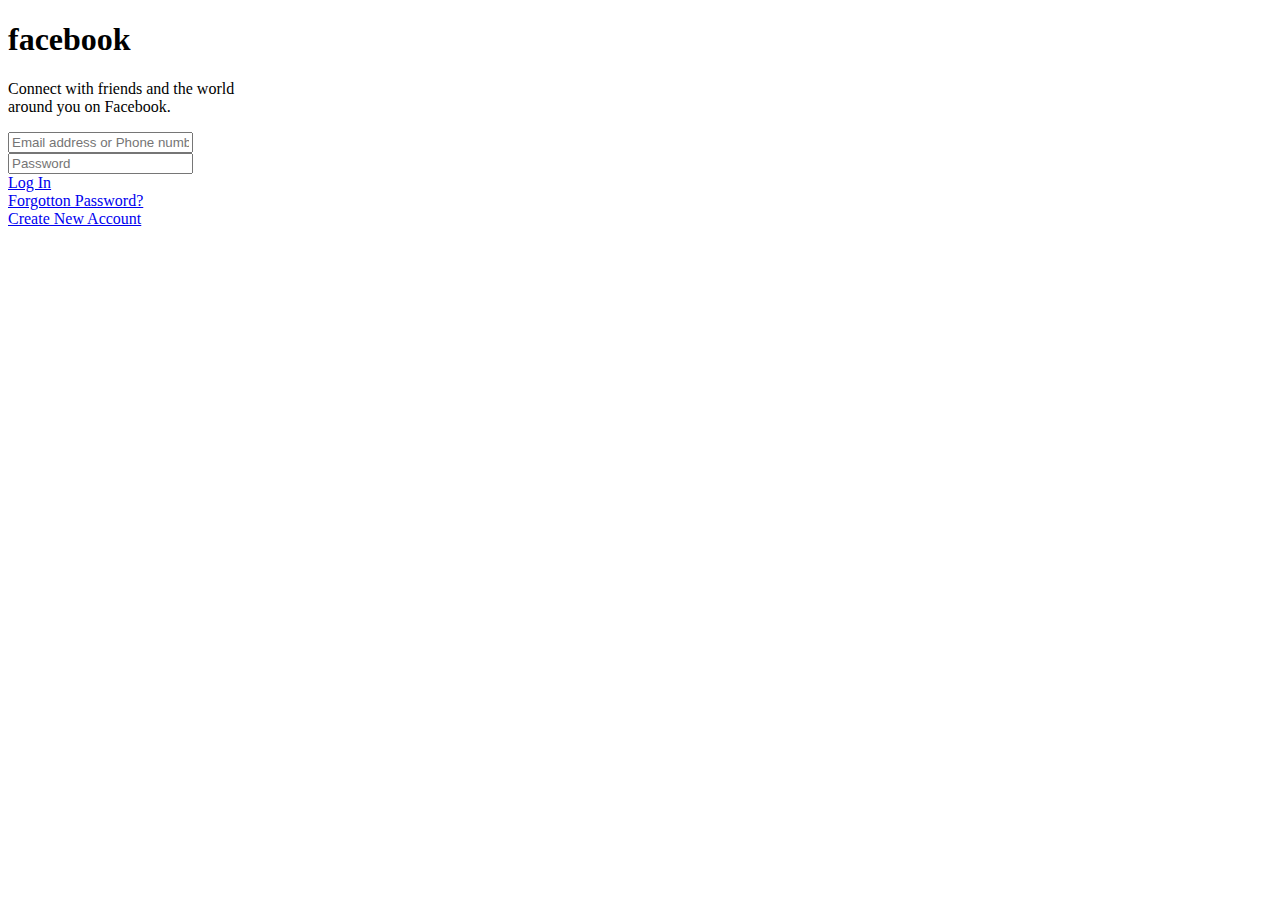
==== index.html @ e434212c "Add files via upload" ====
<!DOCTYPE html>
<html lang="en">
<head>
    <meta charset="UTF-8">
    <meta http-equiv="X-UA-Compatible" content="IE-edge">
    <meta name="
    viewport" content="width=device-width, initial-scale=1.0" />
    <link rel="stylesheet" href="Facebook.css" />
    <title>Facebook Home Page</title>
</head>
<body>
    <div class="container">
        <h1>facebook</h1>
        <p>Connect with friends and the world <br> around you on Facebook.</p>
    </div> 

    <header>
        <div class="box">
            <input type="email" name="email" id="email" placeholder="Email address or Phone number"><br>
            <input type="password" name="password" id="password" placeholder="Password">
        </div>

        <div class="link">
            <a href="#">Log In</a>

        </div>

        <div class="link1">
            <a href="#">Forgotton Password?</a>

        </div>

        <div class="link2">
            <a href="#">Create New Account</a>

        </div>
    </header>
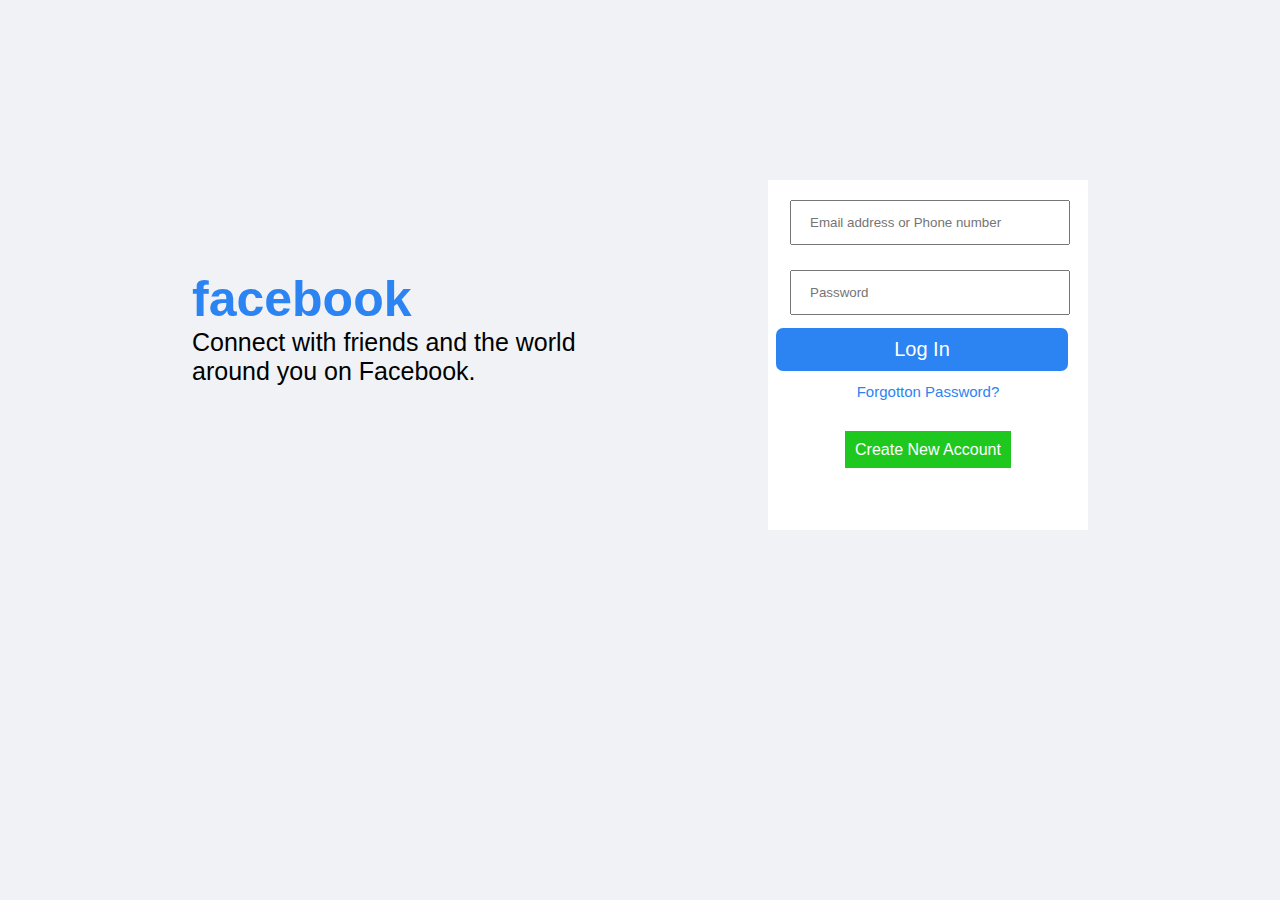
==== commit 6e6e6f3f: "Add files via upload" ====
--- a/index.html
+++ b/index.html
@@ -5,7 +5,7 @@
     <meta http-equiv="X-UA-Compatible" content="IE-edge">
     <meta name="
     viewport" content="width=device-width, initial-scale=1.0" />
-    <link rel="stylesheet" href="Facebook.css" />
+    <link rel="stylesheet" href="facebook.css" />
     <title>Facebook Home Page</title>
 </head>
 <body>
--- a/facebook.css
+++ b/facebook.css
@@ -0,0 +1,96 @@
+*{
+    margin: 0%;
+    padding: 0%;
+    
+
+}
+body{
+    width: 100%;
+    background-color: #f0f2f5;
+    font-family: "Roboto", sans-serif;
+
+
+}
+.container{
+    position:absolute;
+    top: 30%;
+    left: 15%;
+    font-size: 25px;
+
+
+}
+.container h1{
+    color: #2c83f2;
+    
+
+
+
+}
+header{
+    width: 320px;
+    height: 350px;
+    position: absolute;
+    top: 20%;
+    left: 60%;
+    background-color: white;
+
+}
+.box input{
+    margin: 5px;
+    margin-top: 20px;
+    margin-left: 22px;
+    padding: 13px 18px;
+    width: 75%;
+
+}
+.link{
+    text-align: center;
+    background-color: #2c83f2;
+    margin-top: 8px;
+    margin-left: 8px;
+    width:85%;
+    padding: 10px;
+    border-radius: 7px;
+
+
+
+
+}
+.link a{
+    color: white;
+    text-decoration: none;
+    font-size: 20px;
+}
+.link1 {
+    text-align: center;
+    margin-top: 12px;
+
+
+}
+.link1 a{
+    text-decoration: none;
+    color: #2c83f2;
+    font-size: 15px;
+
+}
+.link2 {
+    text-align: center;
+    margin-top: 40px;
+    border-radius: 10%;
+
+
+}
+.link2 a{
+    text-decoration: none;
+    background-color: rgb(31, 200, 31);
+    color: white;
+    padding: 10px; 
+    width: 23%;
+    margin: 20%;
+
+}
+.line{
+    border-top: 1px solid #222;
+    opacity: 0.2;
+
+}